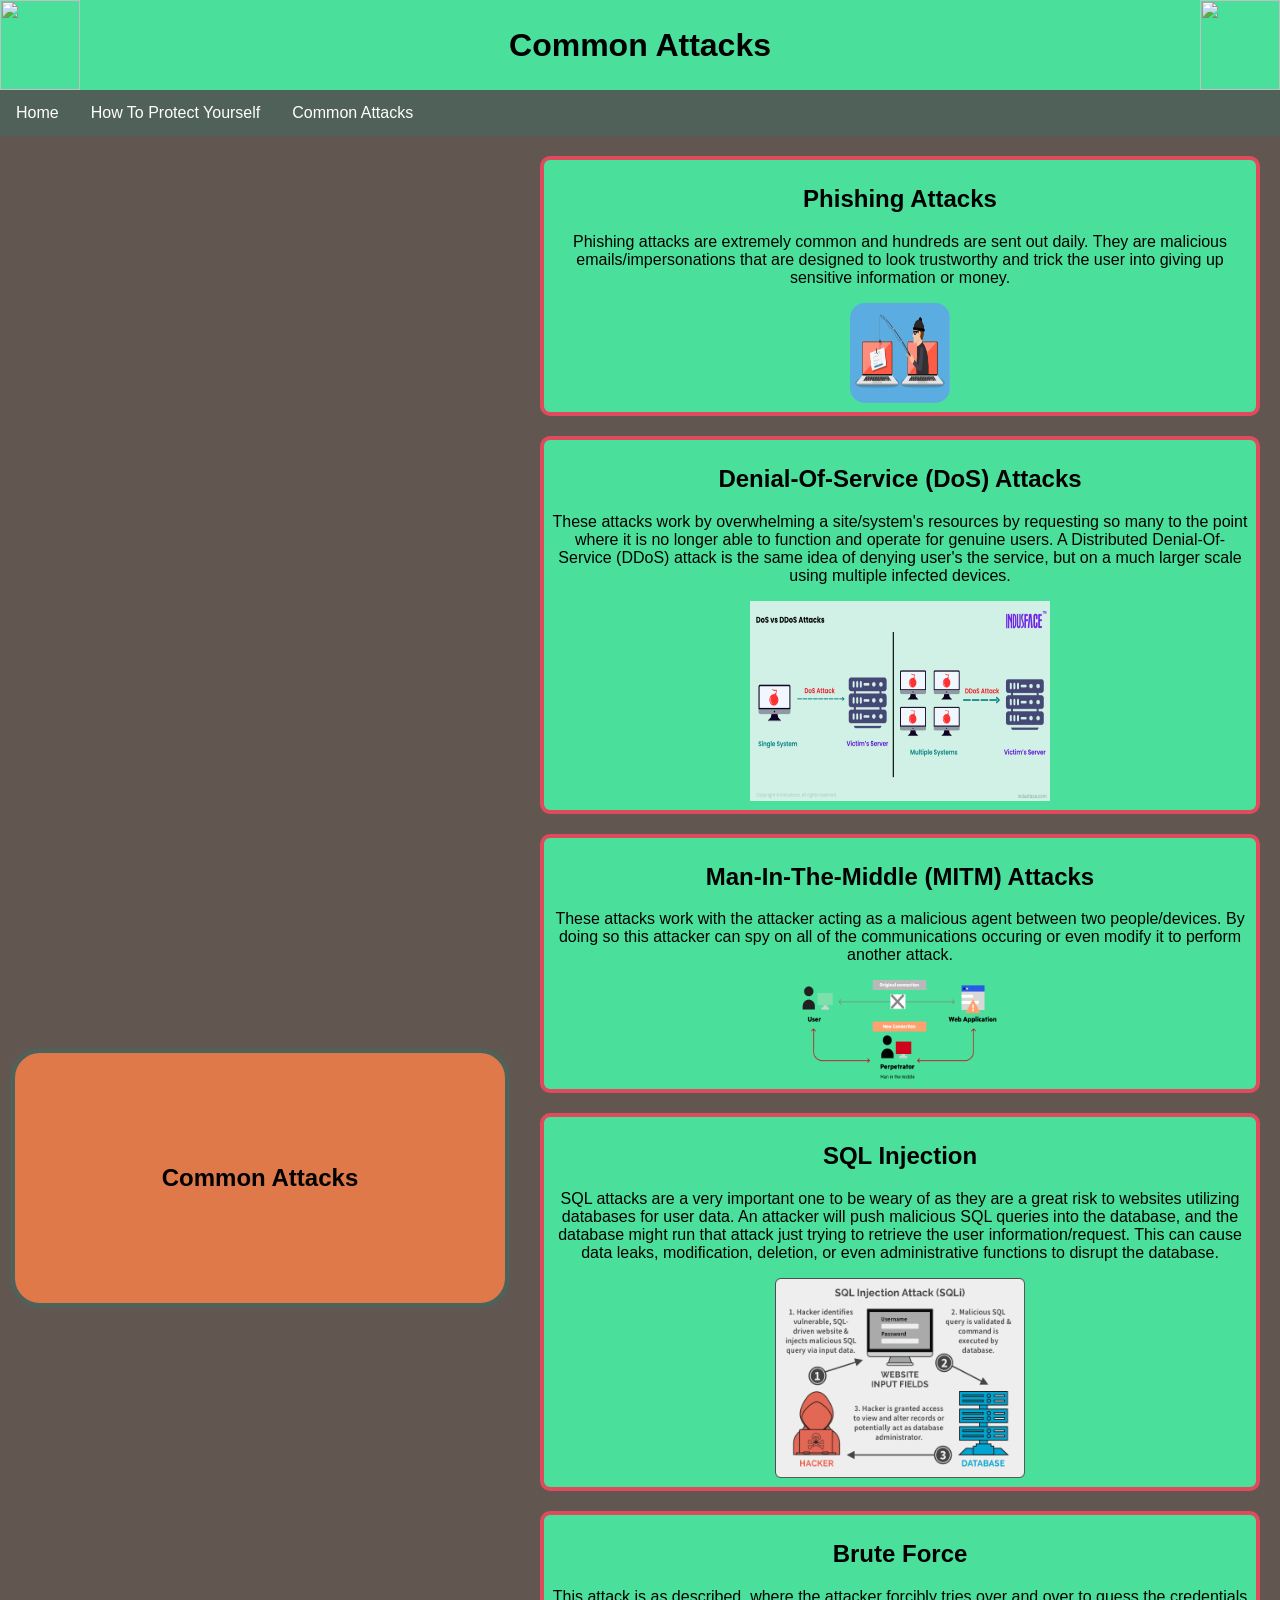
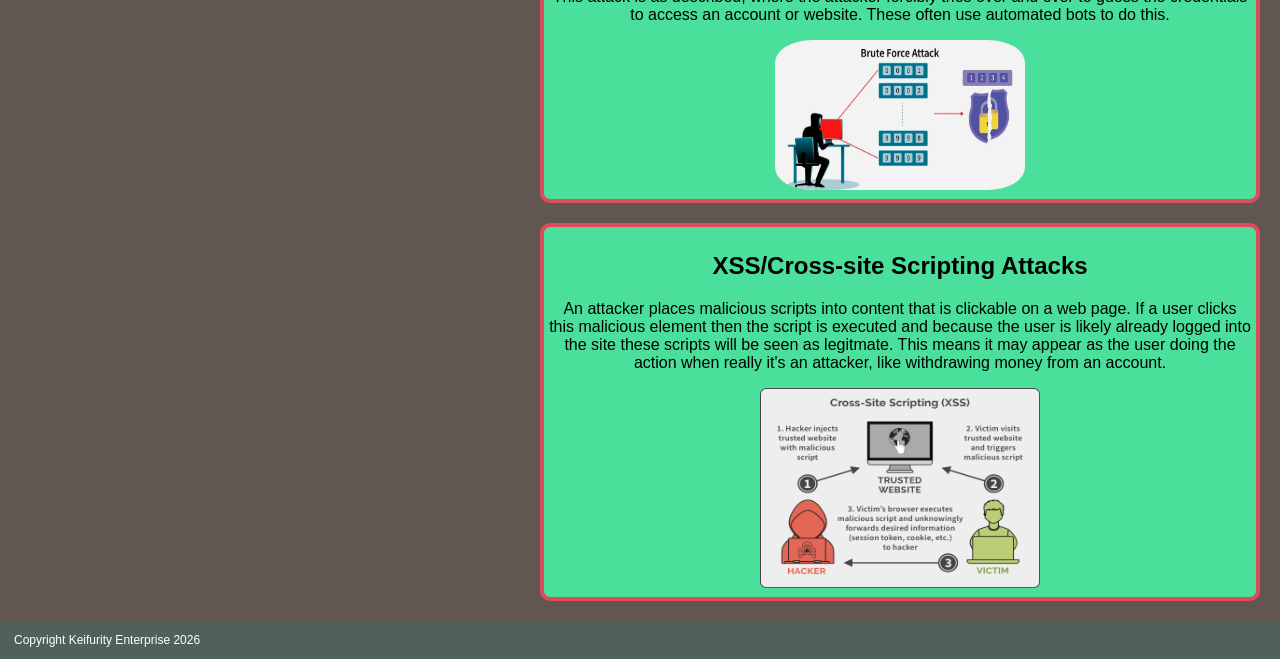
==== attack.html @ 2a516c83 "Add files via upload" ====
<!DOCTYPE html>
<html lang="en">
<head>
    <meta charset="UTF-8">
    <meta name="viewport" content="width=device-width, initial-scale=1.0">
    <title>Cybersecurity Awareness - Attacks</title>

    <link rel="stylesheet" href="cyber.css"/>
</head>
<body>
    <header>
        <img src="Images/shield.png"/>
        <h1>Common Attacks</h1>
        <img src="Images/shield.png" class="right"/>
    </header>
    
    <nav>
        <ul>
            <li><a href="index.html">Home</a></li>
            <li><a href="protect.html">How To Protect Yourself</a></li>
            <li><a href="attack.html">Common Attacks</a></li>
        </ul>
    </nav>

    <div class="wrapper">
        <aside>
            <h1>Common Attacks</h1>
        </aside>
        <article>
            <div class = "sideBox">
                <h1>Phishing Attacks</h1>
                <p>Phishing attacks are extremely common and hundreds are sent out daily. They are malicious emails/impersonations that are designed to look trustworthy and trick the user into giving up sensitive information or money.</p>
                <img src="images/Phishing.png"/>
            </div>
            <div class = "sideBox">
                <h1>Denial-Of-Service (DoS) Attacks</h1>
                <p>These attacks work by overwhelming a site/system's resources by requesting so many to the point where it is no longer able to function and operate for genuine users. A Distributed Denial-Of-Service (DDoS) attack is the same idea of denying user's the service, but on a much larger scale using multiple infected devices.</p>
                <img src="images/DoSDDoS.png" style="width: 300px; height: 200px; border-radius: 0px"/>
            </div>
            <div class = "sideBox">
                <h1>Man-In-The-Middle (MITM) Attacks</h1>
                <p>These attacks work with the attacker acting as a malicious agent between two people/devices. By doing so this attacker can spy on all of the communications occuring or even modify it to perform another attack.</p>
                <img src="images/MITM.png" style="width: 200px"/>
            </div>
            <div class = "sideBox">
                <h1>SQL Injection</h1>
                <p>SQL attacks are a very important one to be weary of as they are a great risk to websites utilizing databases for user data. An attacker will push malicious SQL queries into the database, and the database might run that attack just trying to retrieve the user information/request. This can cause data leaks, modification, deletion, or even administrative functions to disrupt the database.</p>
                <img src="images/SQL.png" style="width: 250px; height: 200px; border-radius: 0px;"/>
            </div>
            <div class = "sideBox">
                <h1>Brute Force</h1>
                <p>This attack is as described, where the attacker forcibly tries over and over to guess the credentials to access an account or website. These often use automated bots to do this.</p>
                <img src="images/bruteForceAttack.png" style="width: 250px; height: 150px;"/>
            </div>
            <div class = "sideBox">
                <h1>XSS/Cross-site Scripting Attacks</h1>
                <p>An attacker places malicious scripts into content that is clickable on a web page. If a user clicks this malicious element then the script is executed and because the user is likely already logged into the site these scripts will be seen as legitmate. This means it may appear as the user doing the action when really it's an attacker, like withdrawing money from an account.</p>
                <img src="images/XSS.png" style="width: 280px; height: 200px; border-radius: 0px"/>
            </div>
        </article>
    </div>

    <footer><p>Copyright Keifurity Enterprise 2026</p></footer>
    
    <!-- Wireframe
    <header>
        <h1></h1>
    </header>
    
    <nav>
        <ul>
            <li></li>
            <li></li>
            <li></li>
        </ul>
    </nav>

    <div class="wrapper">
        <aside>
            <h1></h1>
        </aside>
        <article>
            <div class = "sideBox">
                <h1></h1>
                <p></p>
            </div>
            <div class = "sideBox">
                <h1></h1>
                <p></p>
            </div>
            <div class = "sideBox">
                <h1></h1>
                <p></p>
            </div>
            <div class = "sideBox">
                <h1></h1>
                <p></p>
            </div>
            <div class = "sideBox">
                <h1></h1>
                <p></p>
            </div>
            <div class = "sideBox">
                <h1></h1>
                <p></p>
            </div>
        </article>
    </div>

    <footer><p></p></footer>
    -->
</body>
</html>
---- cyber.css ----
/* make the page look good with images, font and colours (Adobe Colour Wheel) */
body {
    margin: 0px;
    font-family:'Segoe UI', Tahoma, Geneva, Verdana, sans-serif;
}

header {
    background-color: #4AE09C;
    color: black;
    width: 100%;
    height: 90px;
}

header h1 {
    margin-top: auto;
    margin-bottom: auto;
    height: 90px;
    line-height: 90px;
    text-align: center;
}

header img {
    width: 80px;
    height: 90px;
    position: absolute;
}

/* use positioning techniques */
.right{
    position: absolute;
    right: 0px;
    top: 0px;
}

nav {
    width: 100%;
    background-color: #506159;
}

nav ul {
    list-style-type: none;
    margin: 0;
    padding: 0;
    overflow: hidden;
    background-color: #506159;
}

nav li {
    float: left;
}

nav li a {
    display: block;
    color: white;
    text-align: center;
    padding: 14px 16px;
    text-decoration: none;
}

nav li a:hover {
    background-color: #E04A5D;
}

footer {
    display: flex;
    background-color: #506159;
    flex: 1 0 150px;
    height: fit-content;
    width: 100%;
}

footer p {
    color: white;
    padding-left: 14px;
    font-size: 12px;
}

/* establish an independent flow using Flexbox */
.wrapper {
    display: flex;
    flex-direction: row;
    position: relative;
    background-color: #615650;
    flex-wrap: wrap;
    justify-content: space-between;
    align-content: flex-start;
    align-items: center;
}

article {
    display: flex;
    flex-wrap: wrap;
    flex: 1 1 400px;
    height: fit-content;
    background-color: transparent;
    justify-content: center;
    padding: 10px;
}

aside {
    display: flex;
    flex-wrap: wrap;
    flex-direction: column;
    margin: 10px;
    flex: 1 0 150px;
    height: 250px;
    background-color: #E0794A;
    border-radius: 30px;
    border: 5px solid #506159;
    justify-content: center;
    text-align: center;
}

aside p {
    font-size: 13px;
}

aside a {
    color: black;
    text-decoration: none;
}

.infoBox {
    height: fit-content;
    border-radius: 10px;
    border: 4px solid #E04A5D;
    margin: 5px;
    background-color: #4AE09C;
    text-align: center;
    padding: 5px;
}

.infoBox hr {
    border: 1px solid #506159;
}

.infoBox li {
    font-size: 14px;
}

.linkBox:hover {
    transition: 0.7s;
    background-color: #4AE09C;
}

.linkBox img {
    width: 100px;
    height: 100px;
    border-radius: 15%;
    flex: 1 1 auto;
}

.linkBox p {
    padding: 5px;
}

.sideBox {
    height: fit-content;
    border-radius: 10px;
    border: 4px solid #E04A5D;
    background-color: #4AE09C;
    margin: 10px;
    text-align: center;
    padding: 5px;
}

.sideBox img {
    width: 100px;
    height: 100px;
    border-radius: 15%;
    flex: 1 1 auto;
}

/* apply media queries */
@media screen and (max-width: 670px) {
    .wrapper {
        height: auto;
        flex-direction: column;
    }

    article {
        height: auto;
        width: 100%;
        flex: 0 0 auto;
        padding: 0px;
    }

    aside {
        height: auto;
        width: 95%;
        margin: 10px 0px 10px 0px;
    }
    
    h1 {
        font-size: 1.2em;
    }

    .infoBox {
        width: 95%;
        height: fit-content;
    }

    .bottomSideBox {
        order: -5;
    }
}
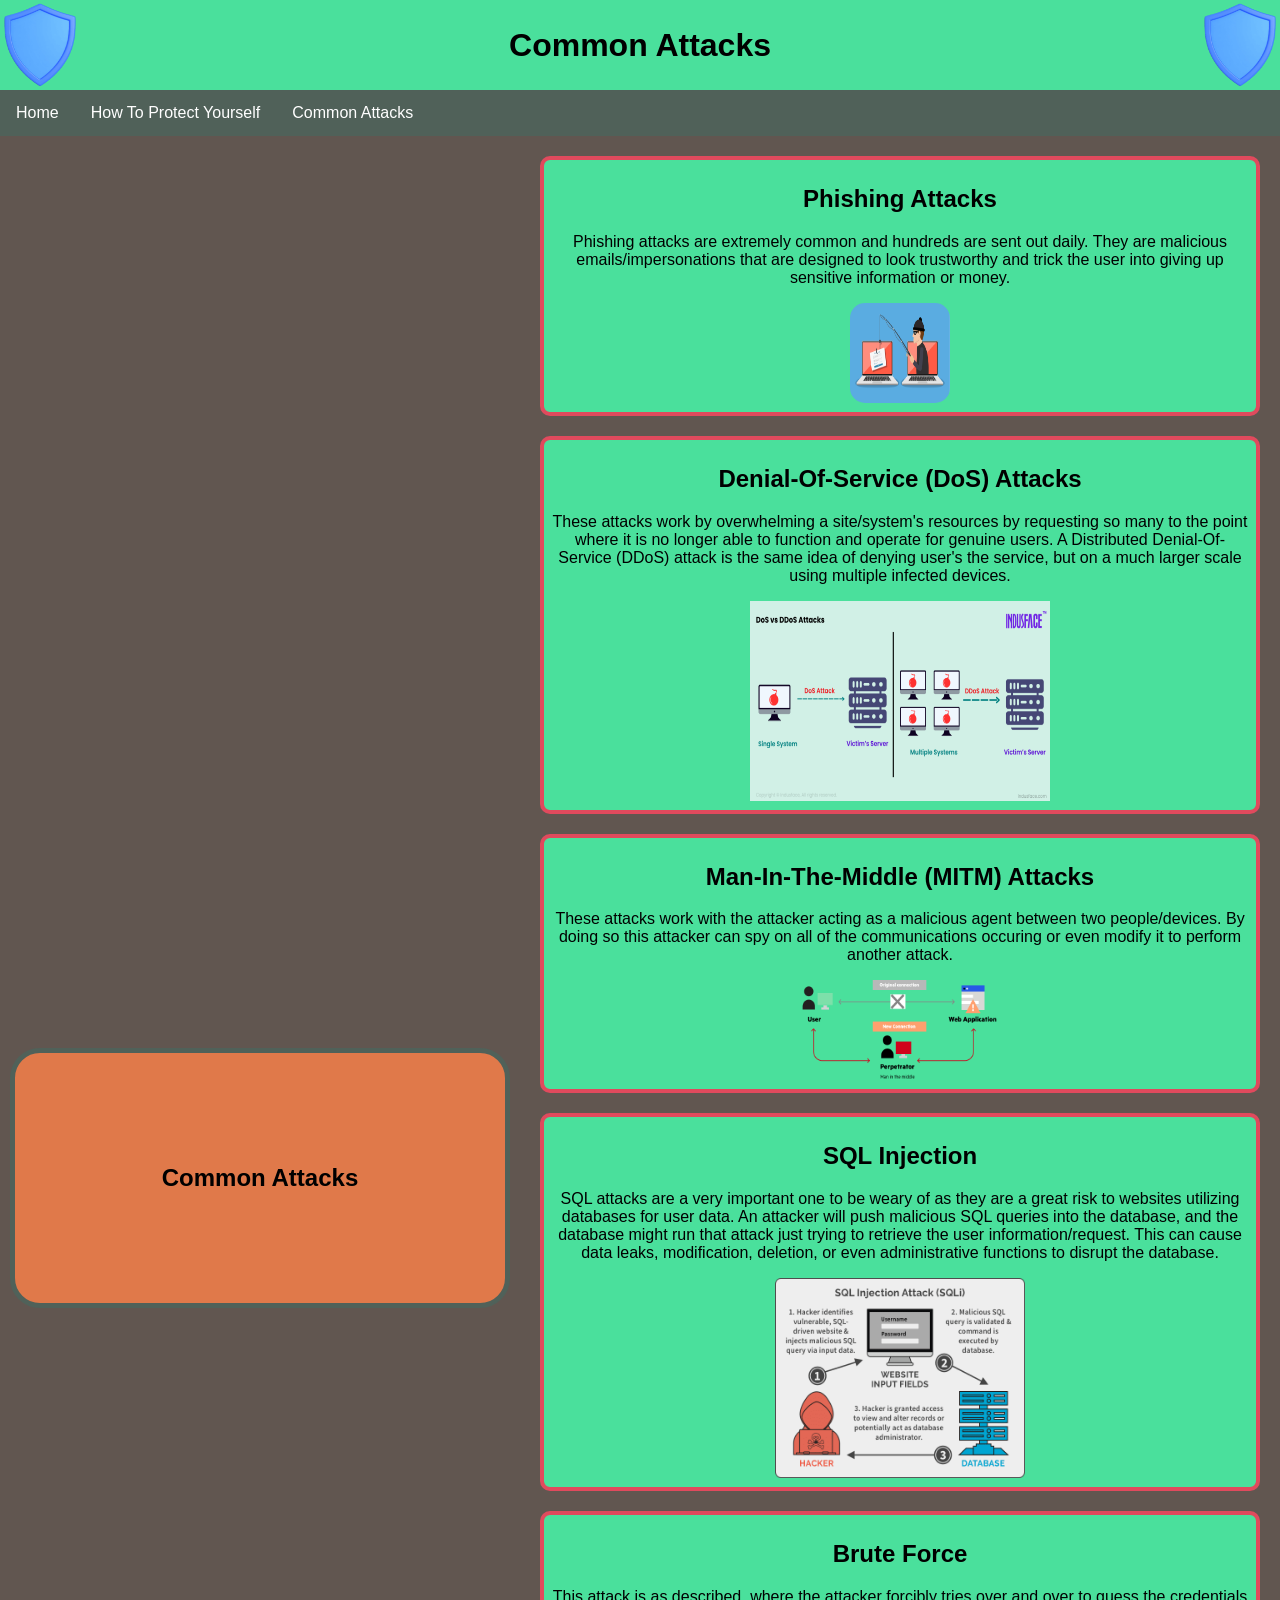
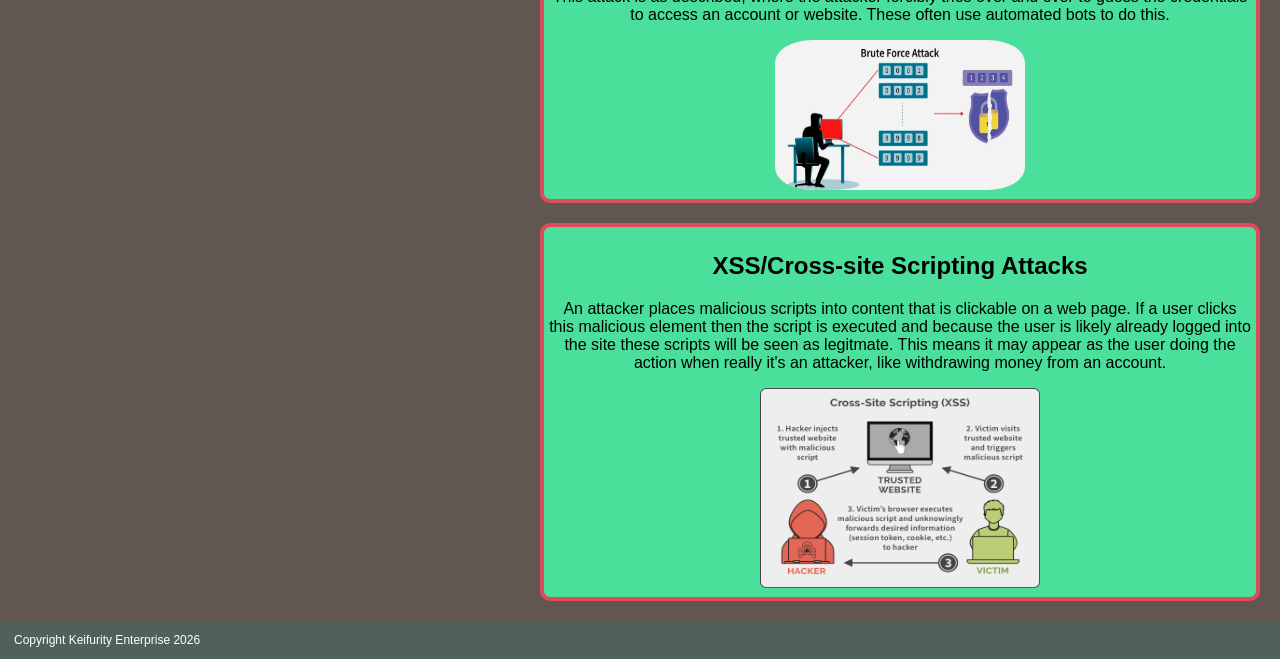
==== commit ac7e4b4a: "Add files via upload" ====
--- a/attack.html
+++ b/attack.html
@@ -9,9 +9,9 @@
 </head>
 <body>
     <header>
-        <img src="Images/shield.png"/>
+        <img src="images/shield.png"/>
         <h1>Common Attacks</h1>
-        <img src="Images/shield.png" class="right"/>
+        <img src="images/shield.png" class="right"/>
     </header>
     
     <nav>
--- a/cyber.css
+++ b/cyber.css
@@ -203,4 +203,17 @@
     .bottomSideBox {
         order: -5;
     }
+}
+
+@media screen and (max-width: 800px) 
+{
+    aside {
+        height: auto;
+        width: 95%;
+        flex: 1 2 auto;
+    }
+
+    .bottomSideBox {
+        order: -5;
+    }
 }
